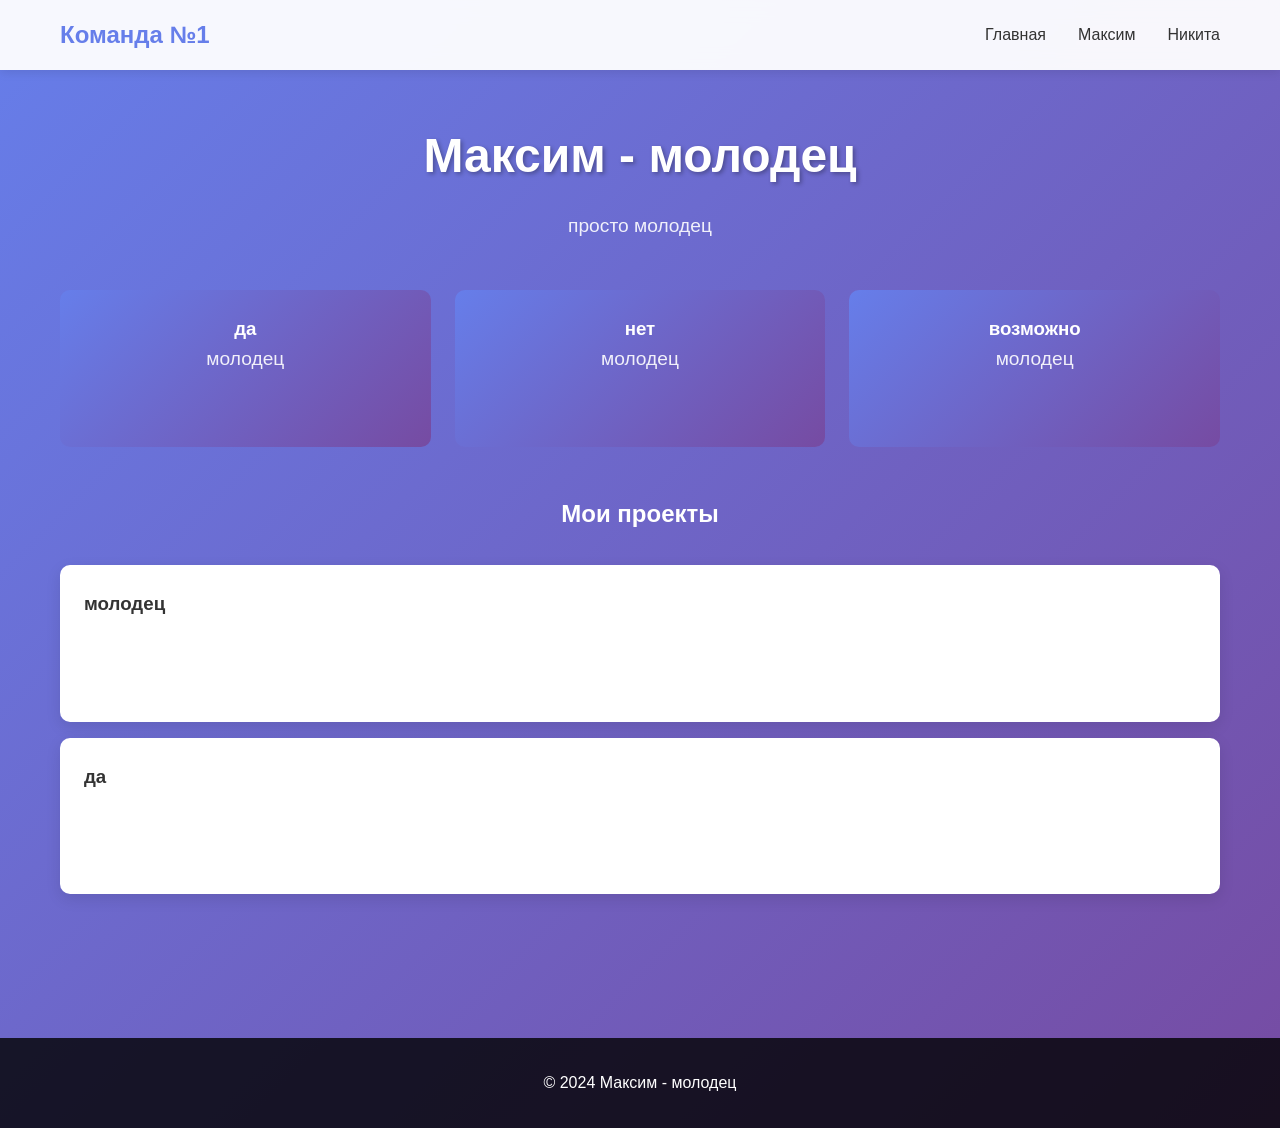
==== maxim.html @ c9eba5c2 "maxpage" ====
<!DOCTYPE html>
<html lang="ru">
<head>
    <meta charset="UTF-8">
    <meta name="viewport" content="width=device-width, initial-scale=1.0">
    <title>Максим - Фронтенд Разработчик</title>
    <link rel="stylesheet" href="../styles.css">
    <style>
        .skills-grid {
            display: grid;
            grid-template-columns: repeat(auto-fit, minmax(250px, 1fr));
            gap: 1.5rem;
            margin: 2rem 0;
        }
        
        .skill-card {
            background: linear-gradient(135deg, #667eea 0%, #764ba2 100%);
            color: white;
            padding: 1.5rem;
            border-radius: 10px;
            text-align: center;
        }
        
        .projects {
            margin: 3rem 0;
        }
        
        .project-card {
            background: white;
            padding: 1.5rem;
            border-radius: 10px;
            margin: 1rem 0;
            box-shadow: 0 5px 15px rgba(0,0,0,0.1);
        }
    </style>
</head>
<body>
    <nav class="navbar">
        <div class="nav-container">
            <a href="../index.html" class="nav-logo">Команда №1</a>
            <div class="nav-menu">
                <a href="../index.html" class="nav-link">Главная</a>
                <a href="maxim.html" class="nav-link">Максим</a>
                <a href="nikita.html" class="nav-link">Никита</a>
            </div>
        </div>
    </nav>

    <main class="main-content">
        <div class="container">
            <div style="text-align: center; margin-bottom: 3rem;">
                <h1>Максим - молодец</h1>
                <p>просто молодец</p>
            </div>

            <div class="skills-grid">
                <div class="skill-card">
                    <h3>да</h3>
                    <p>молодец</p>
                </div>
                <div class="skill-card">
                    <h3>нет</h3>
                    <p>молодец</p>
                </div>
                <div class="skill-card">
                    <h3>возможно</h3>
                    <p>молодец</p>
                </div>
            </div>

            <div class="projects">
                <h2 style="text-align: center; color: white; margin-bottom: 2rem;">Мои проекты</h2>
                
                <div class="project-card">
                    <h3>молодец</h3>
                    <p>просто молодец</p>
                </div>
                
                <div class="project-card">
                    <h3>да</h3>
                    <p>молодец</p>
                </div>
            </div>
        </div>
    </main>

    <footer class="footer">
        <p>© 2024 Максим - молодец</p>
    </footer>
</body>
</html>
---- styles.css ----
/* Общие стили */
* {
    margin: 0;
    padding: 0;
    box-sizing: border-box;
}

body {
    font-family: 'Arial', sans-serif;
    line-height: 1.6;
    color: #333;
    background: linear-gradient(135deg, #667eea 0%, #764ba2 100%);
    min-height: 100vh;
}

.container {
    max-width: 1200px;
    margin: 0 auto;
    padding: 0 20px;
}

/* Навигация */
.navbar {
    background: rgba(255, 255, 255, 0.95);
    backdrop-filter: blur(10px);
    padding: 1rem 0;
    position: sticky;
    top: 0;
    z-index: 1000;
    box-shadow: 0 2px 10px rgba(0,0,0,0.1);
}

.nav-container {
    max-width: 1200px;
    margin: 0 auto;
    padding: 0 20px;
    display: flex;
    justify-content: space-between;
    align-items: center;
}

.nav-logo {
    font-size: 1.5rem;
    font-weight: bold;
    color: #667eea;
    text-decoration: none;
}

.nav-menu {
    display: flex;
    gap: 2rem;
}

.nav-link {
    color: #333;
    text-decoration: none;
    font-weight: 500;
    transition: color 0.3s ease;
}

.nav-link:hover {
    color: #667eea;
}

/* Основной контент */
.main-content {
    padding: 3rem 0;
}

.main-content h1 {
    text-align: center;
    color: white;
    font-size: 3rem;
    margin-bottom: 1rem;
    text-shadow: 2px 2px 4px rgba(0,0,0,0.3);
}

.main-content p {
    text-align: center;
    color: rgba(255, 255, 255, 0.9);
    font-size: 1.2rem;
    margin-bottom: 3rem;
}

/* Сетка команды */
.team-grid {
    display: grid;
    grid-template-columns: repeat(auto-fit, minmax(300px, 1fr));
    gap: 2rem;
    margin-top: 3rem;
}

.team-member {
    background: rgba(255, 255, 255, 0.95);
    padding: 2rem;
    border-radius: 15px;
    text-align: center;
    box-shadow: 0 10px 30px rgba(0,0,0,0.2);
    transition: transform 0.3s ease;
}

.team-member:hover {
    transform: translateY(-5px);
}

.team-member h2 {
    color: #667eea;
    margin-bottom: 0.5rem;
}

.team-member p {
    color: #666;
    margin-bottom: 0.5rem;
}

/* Футер */
.footer {
    background: rgba(0, 0, 0, 0.8);
    color: white;
    text-align: center;
    padding: 2rem 0;
    margin-top: 3rem;
}

/* Адаптивность */
@media (max-width: 768px) {
    .nav-container {
        flex-direction: column;
        gap: 1rem;
    }
    
    .nav-menu {
        gap: 1rem;
    }
    
    .main-content h1 {
        font-size: 2rem;
    }
    
    .team-grid {
        grid-template-columns: 1fr;
    }
}
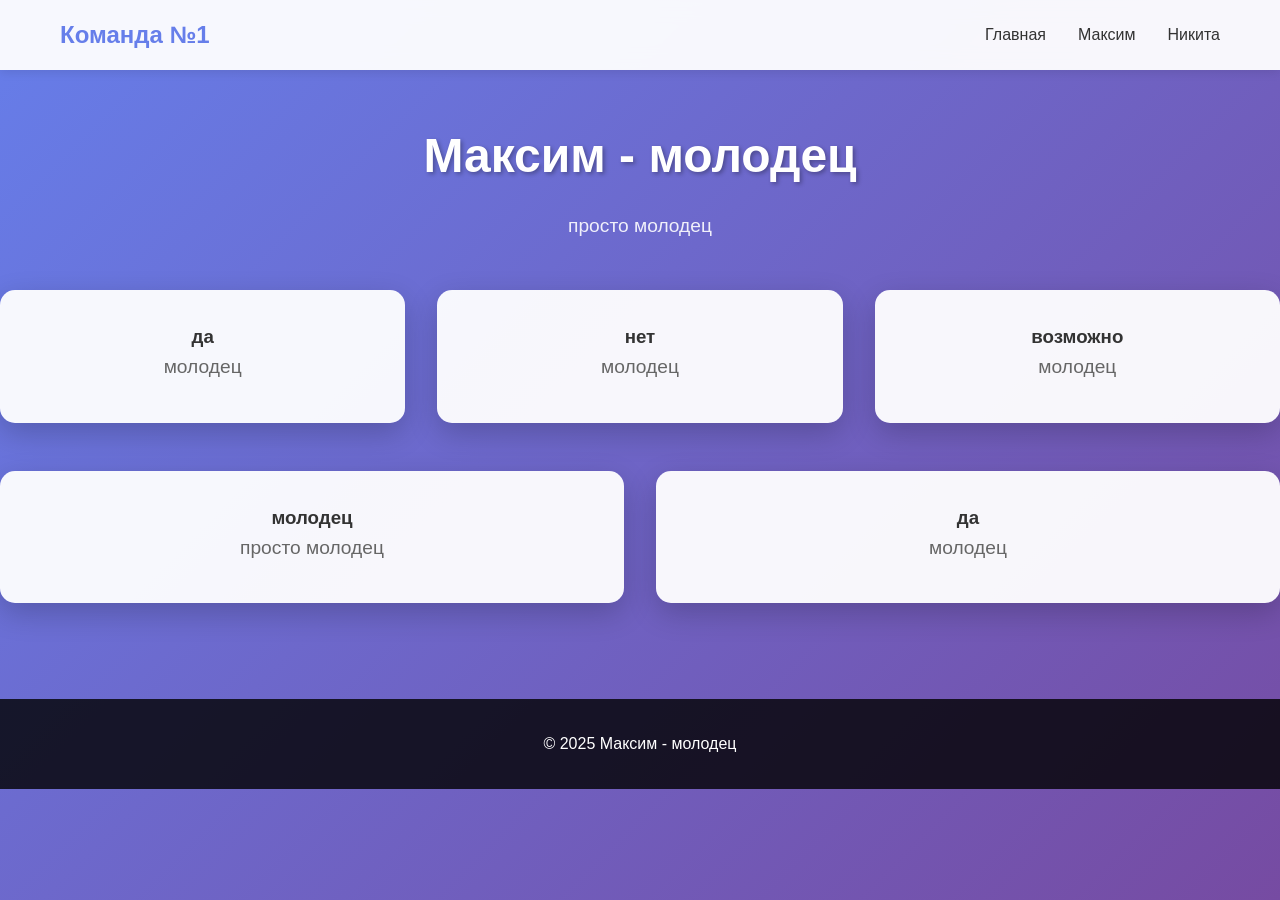
==== commit fcdb132e: "исправил стили в maxim.html и вообще Никита молодец" ====
--- a/maxim.html
+++ b/maxim.html
@@ -4,42 +4,15 @@
     <meta charset="UTF-8">
     <meta name="viewport" content="width=device-width, initial-scale=1.0">
     <title>Максим - Фронтенд Разработчик</title>
-    <link rel="stylesheet" href="../styles.css">
-    <style>
-        .skills-grid {
-            display: grid;
-            grid-template-columns: repeat(auto-fit, minmax(250px, 1fr));
-            gap: 1.5rem;
-            margin: 2rem 0;
-        }
-        
-        .skill-card {
-            background: linear-gradient(135deg, #667eea 0%, #764ba2 100%);
-            color: white;
-            padding: 1.5rem;
-            border-radius: 10px;
-            text-align: center;
-        }
-        
-        .projects {
-            margin: 3rem 0;
-        }
-        
-        .project-card {
-            background: white;
-            padding: 1.5rem;
-            border-radius: 10px;
-            margin: 1rem 0;
-            box-shadow: 0 5px 15px rgba(0,0,0,0.1);
-        }
-    </style>
+    <link rel="stylesheet" href="styles.css">
+    
 </head>
 <body>
     <nav class="navbar">
         <div class="nav-container">
-            <a href="../index.html" class="nav-logo">Команда №1</a>
+            <a href="index.html" class="nav-logo">Команда №1</a>
             <div class="nav-menu">
-                <a href="../index.html" class="nav-link">Главная</a>
+                <a href="index.html" class="nav-link">Главная</a>
                 <a href="maxim.html" class="nav-link">Максим</a>
                 <a href="nikita.html" class="nav-link">Никита</a>
             </div>
@@ -48,35 +21,32 @@
 
     <main class="main-content">
         <div class="container">
-            <div style="text-align: center; margin-bottom: 3rem;">
                 <h1>Максим - молодец</h1>
                 <p>просто молодец</p>
-            </div>
+        </div>
 
-            <div class="skills-grid">
-                <div class="skill-card">
+            <div class="team-grid">
+                <div class="team-member">
                     <h3>да</h3>
                     <p>молодец</p>
                 </div>
-                <div class="skill-card">
+                <div class="team-member">
                     <h3>нет</h3>
                     <p>молодец</p>
                 </div>
-                <div class="skill-card">
+                <div class="team-member">
                     <h3>возможно</h3>
                     <p>молодец</p>
                 </div>
             </div>
 
-            <div class="projects">
-                <h2 style="text-align: center; color: white; margin-bottom: 2rem;">Мои проекты</h2>
-                
-                <div class="project-card">
+            <div class="team-grid">
+                <div class="team-member">
                     <h3>молодец</h3>
                     <p>просто молодец</p>
                 </div>
                 
-                <div class="project-card">
+                <div class="team-member">
                     <h3>да</h3>
                     <p>молодец</p>
                 </div>
@@ -85,7 +55,7 @@
     </main>
 
     <footer class="footer">
-        <p>© 2024 Максим - молодец</p>
+        <p>© 2025 Максим - молодец</p>
     </footer>
 </body>
 </html>
